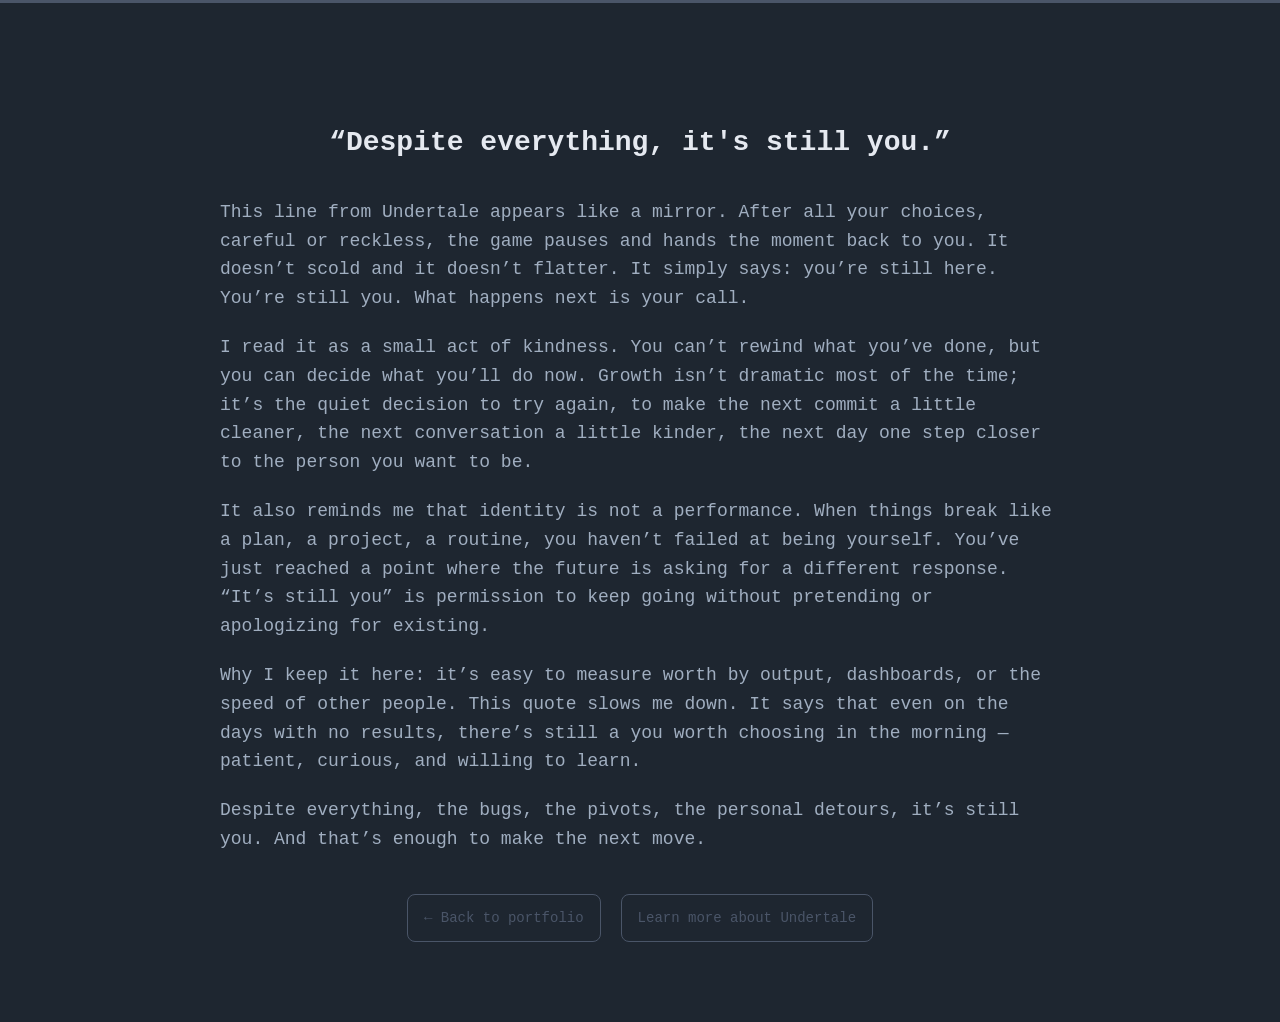
==== docs/quote-meaning.html @ e335073d "WIP - quote" ====
<!DOCTYPE html>
<html lang="en">
<head>
  <meta charset="UTF-8" />
  <meta name="viewport" content="width=device-width, initial-scale=1.0" />
  <title>Despite everything, it's still you — meaning</title>
  <link rel="stylesheet" href="../assets/css/index.css" />
  <link rel="preconnect" href="https://fonts.googleapis.com" />
  <link rel="preconnect" href="https://fonts.gstatic.com" crossorigin />
</head>
<body>
  <div class="progress-bar" style="width:100%"></div>
  <section class="about-section" style="padding-top: 120px; min-height: 100vh;">
    <div class="about-container" style="max-width: 840px; display:block;">
      <h1 class="section-title" style="text-align:center; margin-bottom: var(--space-lg);">“Despite everything, it's still you.”</h1>
      <p class="skills-text" style="font-size: 18px; color: var(--text-secondary);">
        This line from Undertale appears like a mirror. After all your choices, careful or reckless, the game pauses and hands the moment back to you. It doesn’t scold and it doesn’t flatter. It simply says: you’re still here. You’re still you. What happens next is your call.
      </p>
      <p class="skills-text" style="font-size: 18px; color: var(--text-secondary);">
        I read it as a small act of kindness. You can’t rewind what you’ve done, but you can decide what you’ll do now. Growth isn’t dramatic most of the time; it’s the quiet decision to try again, to make the next commit a little cleaner, the next conversation a little kinder, the next day one step closer to the person you want to be.
      </p>
      <p class="skills-text" style="font-size: 18px; color: var(--text-secondary);">
        It also reminds me that identity is not a performance. When things break like a plan, a project, a routine, you haven’t failed at being yourself. You’ve just reached a point where the future is asking for a different response. “It’s still you” is permission to keep going without pretending or apologizing for existing.
      </p>
      <p class="skills-text" style="font-size: 18px; color: var(--text-secondary);">
        Why I keep it here: it’s easy to measure worth by output, dashboards, or the speed of other people. This quote slows me down. It says that even on the days with no results, there’s still a you worth choosing in the morning — patient, curious, and willing to learn.
      </p>
      <p class="skills-text" style="font-size: 18px; color: var(--text-secondary);">
        Despite everything, the bugs, the pivots, the personal detours, it’s still you. And that’s enough to make the next move.
      </p>
      <div style="margin-top: var(--space-xl); display:flex; gap: var(--space-md); justify-content:center;">
        <a href="../index.html#quote" class="social-link" style="padding:12px 16px;">
          ← Back to portfolio
        </a>
        <a href="https://undertale.com" target="_blank" class="social-link" style="padding:12px 16px;">
          Learn more about Undertale
        </a>
      </div>
    </div>
  </section>
</body>
</html>
---- assets/css/index.css ----
.extra-goals {
    margin-top: var(--space-xl);
    max-width: 700px;
    margin-left: auto;
    margin-right: auto;
    background: rgba(136, 192, 208, 0.04);
    border: 1px dashed var(--accent);
    border-radius: 8px;
    padding: var(--space-lg);
    text-align: left;
}
.goals-title {
    font-size: 18px;
    color: var(--accent);
    margin-bottom: var(--space-sm);
    display: flex;
    align-items: center;
    gap: 10px;
}
.goals-title i {
    color: var(--accent);
}
.goals-desc {
    color: var(--text-secondary);
    font-size: 15px;
    margin: 0;
}
@import url('https://fonts.googleapis.com/css2?family=Fira+Code:wght@300..700&display=swap');

/* ========================================
   CSS VARIABLES
======================================== */
:root {
    /* Colors */
    --bg-primary: #1E2630;
    --bg-secondary: #2E3440;
    --text-primary: #e5e9f0;
    --text-secondary: #a0aec0;
    --text-muted: #4a5568;
    --accent: #88c0d0;
    --status: #00a743;
    --accent-dim: rgba(136, 192, 208, 0.15);
    
    /* Typography */
    --font-main: 'Fira Code', monospace;
    --fs-xs: 14px;
    --fs-sm: 16px;
    --fs-md: 18px;
    --fs-lg: 20px;
    --fs-xl: 32px;
    --fs-2xl: 56px;
    --fs-hero: 64px;
    
    /*quote area*/
    --font-dialogue: 'Press Start 2P', 'Fira Code', monospace;
    --dialogue-border: #ffffff;
    --dialogue-bg: #000000;

    /* Spacing */
    --space-xs: 8px;
    --space-sm: 16px;
    --space-md: 20px;
    --space-lg: 32px;
    --space-xl: 40px;
    --space-2xl: 80px;
    
    /* Layout */
    --padding-desktop: 200px;
    --padding-tablet: 100px;
    --padding-mobile: 40px;
    --section-margin: 160px;
    
    /* Transitions */
    --transition-fast: 0.1s ease-out;
    --transition-normal: 0.3s ease;
}

/* ========================================
   RESET & BASE
======================================== */
*, *::before, *::after {
    margin: 0;
    padding: 0;
    box-sizing: border-box;
}

html {
    scroll-behavior: smooth;
}

body {
    background-color: var(--bg-primary);
    min-height: 100vh;
    font-family: var(--font-main);
    color: var(--text-primary);
    line-height: 1.6;
}

a {
    text-decoration: none;
    color: inherit;
    transition: color var(--transition-normal);
}

a:hover {
    color: var(--accent);
}

/* ========================================
   PROGRESS BAR
======================================== */
.progress-bar {
    position: fixed;
    top: 0;
    left: 0;
    height: 3px;
    background: var(--text-muted);
    width: 0%;
    z-index: 1000;
    transition: width var(--transition-fast);
}

/* ========================================
   HEADER
======================================== */
header {
    position: fixed;
    top: 0;
    left: 0;
    right: 0;
    display: flex;
    justify-content: space-between;
    align-items: center;
    padding: var(--space-md) var(--padding-desktop);
    background: rgba(30, 38, 48, 0.9);
    backdrop-filter: blur(10px);
    z-index: 999;
    transition: background var(--transition-normal);
}

.logo {
    font-size: var(--fs-md);
    font-weight: 400;
    color: var(--text-muted);
}

nav {
    display: flex;
    gap: var(--space-lg);
}

nav a {
    font-size: var(--fs-sm);
    color: var(--text-muted);
}

nav a .nav-symbol {
    color: var(--accent);
}

/* ========================================
   SECTIONS (General)
======================================== */
.section {
    min-height: 100vh;
    display: flex;
    align-items: center;
    justify-content: center;
    margin-left: var(--section-margin);
    margin-right: var(--section-margin);
}

.section h2 {
    font-size: var(--fs-xl);
}

/* ========================================
   INTRO SECTION
======================================== */
.intro {
    min-height: 100vh;
    display: flex;
    flex-direction: row;
    justify-content: center;
    align-items: center;
    padding: 60px var(--padding-desktop) 40px;
    gap: var(--space-2xl);
}

.intro-left {
    flex: 0 1 auto;
}

.intro .name {
    font-size: var(--fs-hero);
    font-weight: 700;
    letter-spacing: -2px;
    line-height: 1.1;
}

.intro .role {
    font-size: var(--fs-sm);
    color: var(--accent);
    margin-top: var(--space-sm);
    font-weight: 400;
    text-transform: uppercase;
    letter-spacing: 2px;
    line-height: 1.6;
}

.intro .tagline {
    font-size: var(--fs-md);
    color: var(--text-secondary);
    margin-top: var(--space-lg);
    max-width: 500px;
    opacity: 0.9;
}

.cursor {
    color: var(--accent);
    animation: blink 1s step-start infinite;
}

@keyframes blink {
    50% { opacity: 0; }
}

/* Social Icons */
.socials {
    display: flex;
    gap: var(--space-md);
    margin-top: var(--space-lg);
    opacity: 0;
    transform: translateY(10px);
    transition: opacity 0.4s ease 0.2s, transform 0.4s ease 0.2s;
}

.socials.visible {
    opacity: 1;
    transform: translateY(0);
}

.socials a {
    color: var(--text-secondary);
    font-size: 32px;
    transition: color var(--transition-normal), transform var(--transition-normal);
}

.socials a:hover {
    color: var(--accent);
    transform: translateY(-3px);
}

/* ========================================
   TERMINAL WINDOW
======================================== */
.terminal-window {
    width: 420px;
    background: #0d1117;
    border: 1px solid #30363d;
    border-radius: 8px;
    font-family: var(--font-main);
    font-size: 13px;
    overflow: hidden;
    opacity: 0;
    transform: translateY(20px);
    transition: opacity 0.6s ease 0.8s, transform 0.6s ease 0.8s;
}

.terminal-window.visible {
    opacity: 1;
    transform: translateY(0);
}

.terminal-header {
    display: flex;
    align-items: center;
    gap: 8px;
    padding: 12px 16px;
    background: #161b22;
    border-bottom: 1px solid #30363d;
}

.terminal-dot {
    width: 12px;
    height: 12px;
    border-radius: 50%;
}

.terminal-dot.red { background: #ff5f56; }
.terminal-dot.yellow { background: #ffbd2e; }
.terminal-dot.green { background: #27c93f; }

.terminal-title {
    margin-left: 12px;
    color: #8b949e;
    font-size: 12px;
}

.terminal-body {
    padding: 16px;
    color: #c9d1d9;
    line-height: 1.5;
}

.terminal-cmd {
    margin: 0 0 12px 0;
}

.terminal-cmd .prompt {
    color: var(--accent);
    margin-right: 8px;
}

.ascii-art {
    color: var(--accent);
    font-size: 10px;
    line-height: 1.2;
    margin: 0 0 16px 0;
    white-space: pre;
}

.terminal-output {
    margin-bottom: 12px;
}

.system-info {
    display: flex;
    flex-direction: column;
    gap: 4px;
}

.system-info p {
    margin: 0;
    color: #c9d1d9;
}

.system-info .label {
    color: var(--accent);
    display: inline-block;
    min-width: 70px;
}

.status-available {
    color: var(--status);
}

.terminal-cursor {
    color: var(--accent);
    animation: blink 1s step-start infinite;
}

/* ========================================
   MAIN SECTION
======================================== */

/* Quote section - subtle citation style */
.quote-section {
    padding: var(--space-lg) var(--padding-desktop);
    padding-bottom: var(--space-2xl);
    text-align: center;
    position: relative;
    overflow: hidden;
}

.quote-label {
    font-size: 11px;
    color: var(--accent);
    text-transform: uppercase;
    letter-spacing: 3px;
    margin-bottom: var(--space-sm);
    opacity: 0.7;
}

.quote-link {
    display: inline-block;
    text-decoration: none;
    transition: opacity var(--transition-normal);
    position: relative;
    z-index: 2;
}

.quote-link:hover {
    opacity: 0.7;
}

.quote-text {
    font-size: var(--fs-xl);
    color: var(--text-secondary);
    font-style: italic;
    margin: 0;
}

.quote-source {
    font-size: var(--fs-xs);
    color: var(--text-muted);
    margin-top: var(--space-xs);
    opacity: 0.6;
}

/* (Removed ambient quote bubbles for a cleaner look) */

.skills-panel {
    color: var(--text-secondary);
    font-size: var(--fs-sm);
    line-height: 1.6;
    max-width: 520px;
}

.skills-title {
    margin: 0 0 var(--space-xs) 0;
    color: var(--accent);
    font-size: var(--fs-sm);
    letter-spacing: 0.8px;
    text-transform: uppercase;
    font-weight: 600;
}

.skills-text {
    margin: 0 0 var(--space-md) 0;
    font-size: 14px;
    color: var(--text-secondary);
}

/* Quote strip */
.quote-strip {
    background: var(--bg-secondary);
    border-top: 1px solid rgba(136,192,208,0.12);
    border-bottom: 1px solid rgba(136,192,208,0.12);
    padding: var(--space-sm) 0;
    margin-bottom: var(--space-xl);
}
.quote-inner {
    max-width: 1100px;
    margin: 0 auto;
    display: flex;
    align-items: center;
    justify-content: center;
    gap: var(--space-md);
    color: var(--text-secondary);
    font-size: var(--fs-sm);
    letter-spacing: 0.4px;
}
.flowey { color: var(--accent); font-weight: 700; }
.quote-text { color: var(--text-primary); }

/* About section */
.about-section {
    padding: var(--space-2xl) var(--padding-desktop);
    background-color: var(--bg-primary);
    border-top: 1px solid rgba(136, 192, 208, 0.1);
}

.about-container {
    max-width: 1000px;
    margin: 0 auto;
    display: flex;
    gap: var(--space-2xl);
    align-items: flex-start;
}

.about-left {
    flex-shrink: 0;
}

.profile-pic {
    width: 180px;
    height: 180px;
    border-radius: 8px;
    overflow: hidden;
    border: 2px solid var(--text-muted);
}

.profile-pic img {
    width: 100%;
    height: 100%;
    object-fit: cover;
}

.profile-placeholder {
    width: 100%;
    height: 100%;
    background: var(--bg-secondary);
    display: flex;
    align-items: center;
    justify-content: center;
    font-size: var(--fs-2xl);
    color: var(--text-muted);
    font-weight: 600;
}

.about-content {
    flex: 1;
}

.about-intro {
    font-size: var(--fs-lg);
    color: var(--text-primary);
    font-weight: 600;
    margin-bottom: var(--space-md);
}
.about-text {
    font-size: var(--fs-sm);
    color: var(--text-secondary);
    line-height: 1.7;
    margin-bottom: var(--space-sm);
}
.about-details {
    margin-top: var(--space-lg);
    padding-top: var(--space-md);
    border-top: 1px solid rgba(136, 192, 208, 0.1);
}
.detail-item {
    font-size: 13px;
    color: var(--text-secondary);
    margin-bottom: var(--space-xs);
    line-height: 1.5;
}
.detail-label {
    color: var(--accent);
    font-weight: 500;
    margin-right: 6px;
}

/* Responsive */
@media (max-width: 768px) {
    .about-container {
        flex-direction: column;
        align-items: center;
        text-align: center;
    }
    
    .profile-pic {
        width: 140px;
        height: 140px;
    }
    
    .about-details {
        text-align: left;
    }
}

/* ========================================
   INTERESTS SECTION - Games & Movies
======================================== */
/* Personal extra sections */
.about-extra-section {
    padding: var(--space-xl) var(--padding-desktop);
}

.extra-container {
    max-width: 1000px;
    margin: 0 auto;
    display: flex;
    flex-direction: column;
    gap: var(--space-lg);
}

.extra-title {
    font-size: 11px;
    color: var(--accent);
    text-transform: uppercase;
    letter-spacing: 3px;
    opacity: 0.75;
}

.extra-grid {
    display: grid;
    grid-template-columns: repeat(2, minmax(0, 1fr));
    gap: var(--space-lg);
}

.extra-card {
    border: 1px solid var(--text-muted);
    border-radius: 8px;
    padding: var(--space-lg);
    background: rgba(136, 192, 208, 0.04);
    transition: border-color var(--transition-normal), background var(--transition-normal);
}

.extra-card:hover {
    border-color: var(--accent);
    background: rgba(136, 192, 208, 0.06);
}

.extra-card-head {
    display: flex;
    align-items: center;
    gap: var(--space-sm);
    margin-bottom: var(--space-sm);
}

.extra-card-head i {
    color: var(--accent);
}

.extra-card h3 {
    margin: 0;
    font-size: 18px;
    color: var(--text-primary);
}

.extra-card p {
    color: var(--text-secondary);
    font-size: 14px;
}

.extra-card ul {
    margin-top: var(--space-sm);
    padding-left: 18px;
    color: var(--text-muted);
}

.extra-card li {
    margin: 6px 0;
}

@media (max-width: 900px) {
    .extra-grid { grid-template-columns: 1fr; }
}
.interests-section {
    padding: var(--space-xl) var(--padding-desktop);
    display: flex;
    flex-direction: column;
    gap: var(--space-xl);
}

.interest-group {
    text-align: center;
}

.interest-group .section-label {
    font-size: 11px;
    color: var(--accent);
    text-transform: uppercase;
    letter-spacing: 3px;
    margin-bottom: var(--space-lg);
    opacity: 0.7;
}

.interest-box {
    border: 1px solid var(--text-muted);
    border-radius: 8px;
    padding: var(--space-lg);
    background: rgba(136, 192, 208, 0.05);
    max-width: 900px;
    margin: 0 auto;
}

.interest-desc {
    color: var(--text-secondary);
    font-size: 14px;
    margin: 0 0 var(--space-md) 0;
}

.interest-container {
    display: flex;
    flex-wrap: wrap;
    justify-content: center;
    gap: var(--space-lg);
    max-width: 900px;
    margin: 0 auto;
}

/* Games - Grid boxes */
.games-grid {
    display: grid;
    grid-template-columns: repeat(auto-fit, minmax(120px, 1fr));
    max-width: 800px;
    gap: var(--space-lg);
}

/* Movies - Horizontal row */
.movies-row {
    display: flex;
    flex-wrap: nowrap;
    overflow-x: auto;
    gap: var(--space-lg);
    padding-bottom: var(--space-sm);
}

.interest-item {
    display: flex;
    flex-direction: column;
    align-items: center;
    gap: var(--space-xs);
    text-decoration: none;
}

.interest-item img {
    width: 110px;
    height: 110px;
    object-fit: cover;
    border-radius: 12px;
    border: 2px solid var(--text-muted);
    transition: transform var(--transition-normal), border-color var(--transition-normal);
    background: var(--bg-secondary);
}

/* Movie posters - taller aspect ratio */
.movie-item img {
    width: 100px;
    height: 150px;
    border-radius: 8px;
}

.interest-item:hover img {
    transform: scale(1.1);
    border-color: var(--accent);
}

.interest-item span {
    font-size: 12px;
    color: var(--text-muted);
    transition: color var(--transition-normal);
    text-align: center;
}

.interest-item:hover span {
    color: var(--accent);
}

/* Responsive interests */
@media (max-width: 768px) {
    .interest-item img {
        width: 80px;
        height: 80px;
    }
    
    .interest-container {
        gap: var(--space-md);
    }
}

/* ========================================
   TECH STACK SECTION
======================================== */
.tech-section {
    padding: var(--space-xl) var(--padding-desktop);
}

.tech-container {
    max-width: 800px;
    margin: 0 auto;
    display: flex;
    flex-direction: column;
    gap: var(--space-xl);
}

.section-title {
    font-size: 28px;
    color: var(--text-primary);
    text-align: center;
    font-weight: 600;
    margin-bottom: var(--space-sm);
}

.tech-group {
    text-align: center;
}

.tech-group .section-label {
    font-size: 11px;
    color: var(--accent);
    text-transform: uppercase;
    letter-spacing: 3px;
    margin-bottom: var(--space-lg);
    opacity: 0.7;
}

.tech-grid {
    display: flex;
    flex-wrap: wrap;
    justify-content: center;
    gap: var(--space-md);
}

.tech-item {
    display: flex;
    align-items: center;
    gap: 12px;
    padding: 18px 28px;
    border: 1px solid var(--text-muted);
    border-radius: 10px;
    font-size: 17px;
    color: var(--text-muted);
    background: transparent;
    transition: all var(--transition-normal);
    cursor: pointer;
    text-decoration: none;
}

.tech-item i:first-child {
    font-size: 28px;
    transition: color var(--transition-normal);
}

.tech-item:hover {
    border-color: var(--brand-color, var(--accent));
    color: var(--text-primary);
    background: rgba(136, 192, 208, 0.05);
    box-shadow: 0 0 12px color-mix(in srgb, var(--brand-color, var(--accent)) 40%, transparent);
}

.tech-item:hover i:first-child {
    color: var(--brand-color, var(--accent));
}

.tech-disclaimer {
    display: flex;
    align-items: center;
    justify-content: center;
    gap: 8px;
    font-size: 12px;
    color: var(--text-muted);
    opacity: 0.6;
    margin-top: var(--space-lg);
}

.tech-disclaimer .gray-box {
    display: inline-block;
    width: 16px;
    height: 16px;
    border: 1px dashed var(--text-muted);
    border-radius: 4px;
    opacity: 0.7;
}

/* Under construction / still learning */
.tech-item.learning {
    border-style: dashed;
    opacity: 0.7;
}

.tech-item.learning i {
    font-size: 10px;
    margin-left: 6px;
    color: #ebcb8b;
}

.tech-item.learning:hover {
    opacity: 1;
    border-color: #ebcb8b;
    color: #ebcb8b;
    box-shadow: 0 0 10px rgba(235, 203, 139, 0.3);
}

/* Responsive tech */
@media (max-width: 768px) {
    .tech-item {
        font-size: 12px;
        padding: 6px 12px;
    }
}

/* ========================================
   WORKS SECTION - Console Style
======================================== */
.works-section {
    padding: var(--space-xl) 0;
}

.works-transition {
    text-align: center;
    padding: var(--space-lg) var(--padding-desktop);
    display: flex;
    flex-direction: column;
    align-items: center;
    gap: var(--space-xs);
}

.transition-line {
    font-size: 12px;
    color: var(--text-muted);
    opacity: 0.4;
    letter-spacing: 2px;
}

.transition-text {
    font-size: 14px;
    color: var(--accent);
    font-weight: 500;
}

.works-container {
    max-width: 100%;
    margin: 0 auto;
    padding: 0 var(--padding-desktop);
}

.works-container .terminal-header-bar {
    border-radius: 8px 8px 0 0;
}

.works-content {
    background: var(--terminal-bg);
    border: 1px solid var(--text-muted);
    border-top: none;
    border-radius: 0 0 8px 8px;
    padding: var(--space-lg);
}

.console-prompt {
    font-size: 14px;
    color: var(--text-muted);
    margin-bottom: var(--space-lg);
}

.console-prompt .prompt-symbol {
    color: var(--accent);
    margin-right: var(--space-xs);
}

.project-cards {
    display: flex;
    flex-direction: row;
    gap: var(--space-md);
    margin-bottom: var(--space-lg);
    overflow-x: auto;
}

.project-card {
    display: flex;
    flex-direction: column;
    gap: var(--space-sm);
    background: transparent;
    border: 1px solid var(--text-muted);
    border-radius: 8px;
    padding: var(--space-md);
    text-decoration: none;
    transition: border-color var(--transition-normal);
    min-width: 280px;
    max-width: 320px;
    flex-shrink: 0;
}

.project-card:hover {
    border-color: var(--accent);
}

.card-preview {
    width: 100%;
    border-radius: 6px;
    overflow: hidden;
    margin-bottom: var(--space-xs);
}

.card-preview img {
    width: 100%;
    height: auto;
    display: block;
    transition: transform var(--transition-normal);
}

.project-card:hover .card-preview img {
    transform: scale(1.02);
}

.card-header {
    display: flex;
    align-items: center;
    gap: var(--space-sm);
}

.card-header i {
    color: var(--accent);
    font-size: 16px;
}

.card-title {
    color: var(--text-primary);
    font-weight: 500;
    font-size: 14px;
}

.card-desc {
    color: var(--text-muted);
    font-size: 13px;
    line-height: 1.5;
    flex: 1;
}

.card-footer {
    display: flex;
    justify-content: space-between;
    align-items: center;
    margin-top: auto;
}

.card-tags {
    display: flex;
    gap: var(--space-xs);
}

.read-more {
    font-size: 11px;
    color: var(--accent);
    opacity: 0.7;
    transition: opacity var(--transition-normal);
}

.read-more i {
    font-size: 10px;
    margin-left: 4px;
}

.project-card:hover .read-more {
    opacity: 1;
}

.tag {
    font-size: 11px;
    padding: 2px 8px;
    background: rgba(136, 192, 208, 0.1);
    color: var(--accent);
    border-radius: 4px;
}

.console-output {
    font-size: 13px;
    color: var(--text-muted);
}

.console-output .output-count {
    color: var(--accent);
}

/* GitHub CTA box */
.github-cta {
    margin-top: var(--space-md);
    padding: var(--space-md);
    border: 1px dashed var(--text-muted);
    border-radius: 8px;
    display: flex;
    align-items: center;
    justify-content: space-between;
    gap: var(--space-md);
    background: rgba(136, 192, 208, 0.05);
}

.github-cta .cta-text {
    font-size: 13px;
    color: var(--text-secondary);
}

.github-cta .cta-link {
    display: inline-flex;
    align-items: center;
    gap: 8px;
    padding: 8px 14px;
    border: 1px solid var(--accent);
    border-radius: 6px;
    color: var(--accent);
    text-decoration: none;
    transition: all var(--transition-normal);
}

.github-cta .cta-link:hover {
    background: rgba(136, 192, 208, 0.1);
    box-shadow: 0 0 12px rgba(136, 192, 208, 0.2);
}

@media (max-width: 768px) {
    .github-cta {
        flex-direction: column;
        align-items: flex-start;
    }
}
/* Responsive works */
@media (max-width: 768px) {
    .project-card {
        flex-direction: column;
        align-items: flex-start;
    }
    
    .card-header {
        min-width: auto;
    }
    
    .works-content {
        padding: var(--space-md);
    }
}

/* ========================================
   RESPONSIVENESS
======================================== */

/* Tablet */
@media (max-width: 1024px) {
    :root {
        --padding-desktop: var(--padding-tablet);
        --fs-hero: 48px;
        --fs-2xl: 40px;
    }
    
    .intro {
        gap: var(--space-xl);
    }
    
    nav {
        gap: var(--space-md);
    }
    
    nav a {
        font-size: var(--fs-xs);
    }
}

/* Mobile */
@media (max-width: 768px) {
    :root {
        --padding-desktop: var(--padding-mobile);
        --fs-hero: 36px;
        --fs-2xl: 32px;
        --section-margin: 40px;
    }
    
    header {
        flex-direction: column;
        gap: var(--space-md);
    }
    
    nav {
        gap: var(--space-sm);
    }
    
    nav a {
        font-size: var(--fs-xs);
    }
    
    .logo {
        font-size: var(--fs-sm);
    }

    .intro {
        flex-direction: column;
        text-align: center;
        align-items: center;
        gap: var(--space-lg);
    }

    .intro-left {
        display: flex;
        flex-direction: column;
        align-items: center;
    }

    .intro .name {
        letter-spacing: -1px;
    }

    .intro .tagline {
        font-size: var(--fs-sm);
    }

    .terminal-window {
        width: 100%;
        max-width: 360px;
    }

    .ascii-art {
        font-size: 8px;
    }

    .socials {
        justify-content: center;
    }
}

/* ========================================
   PROJECT MODAL
======================================== */
.project-modal {
    position: fixed;
    top: 0;
    left: 0;
    width: 100%;
    height: 100%;
    background: rgba(0, 0, 0, 0.7);
    display: flex;
    align-items: center;
    justify-content: center;
    z-index: 1000;
    opacity: 0;
    visibility: hidden;
    transition: all var(--transition-normal);
}

.project-modal.active {
    opacity: 1;
    visibility: visible;
}

.modal-content {
    background: var(--bg-primary);
    border: 1px solid var(--text-muted);
    border-radius: 8px;
    max-width: 600px;
    width: 90%;
    max-height: 85vh;
    overflow-y: auto;
    position: relative;
    padding-right: 0;
}

/* Custom scrollbar - WebKit (Chrome, Safari, Edge) */
.modal-content::-webkit-scrollbar {
    width: 8px;
}

.modal-content::-webkit-scrollbar-track {
    background: transparent;
}

.modal-content::-webkit-scrollbar-thumb {
    background: var(--text-muted);
    border-radius: 4px;
    transition: background var(--transition-normal);
}

.modal-content::-webkit-scrollbar-thumb:hover {
    background: var(--accent);
}

/* Firefox scrollbar */
.modal-content {
    scrollbar-color: var(--text-muted) transparent;
    scrollbar-width: thin;
}

.modal-dot {
    width: 14px;
    height: 14px;
    border-radius: 50%;
    border: none;
    cursor: pointer;
    transition: all var(--transition-normal);
    position: relative;
}

.modal-dot.red {
    background: #ff5f57;
}

.modal-dot.red:hover {
    background: #ff6b66;
    box-shadow: 0 0 8px rgba(255, 95, 87, 0.4);
}

.modal-dot.red::after {
    content: '×';
    position: absolute;
    top: 50%;
    left: 50%;
    transform: translate(-50%, -50%);
    color: var(--bg-primary);
    font-size: 10px;
    font-weight: bold;
    opacity: 0;
    transition: opacity var(--transition-normal);
}

.modal-dot.red:hover::after {
    opacity: 1;
}

.modal-dot.yellow {
    background: #ffbd2e;
}

.modal-dot.yellow:hover {
    background: #ffcd4d;
    box-shadow: 0 0 8px rgba(255, 189, 46, 0.4);
}

.modal-dot.green {
    background: #28c940;
}

.modal-dot.green:hover {
    background: #38d950;
    box-shadow: 0 0 8px rgba(40, 201, 64, 0.4);
}

.modal-dot.green::after {
    content: '+';
    position: absolute;
    top: 50%;
    left: 50%;
    transform: translate(-50%, -55%);
    color: var(--bg-primary);
    font-size: 12px;
    font-weight: 700;
}

/* Minimize animation */
.project-modal.minimized .modal-body {
    animation: minimizeOut 0.3s ease-out forwards;
}

.project-modal.minimized .modal-content {
    max-height: 50px;
    overflow: hidden;
}

/* Maximize animation */
.project-modal.maximized .modal-content {
    max-width: 90vw;
    max-height: 90vh;
}

@keyframes minimizeOut {
    0% {
        opacity: 1;
        transform: scaleY(1);
        height: auto;
    }
    100% {
        opacity: 0;
        transform: scaleY(0);
        height: 0;
    }
}

.modal-header-bar {
    display: flex;
    align-items: center;
    gap: var(--space-sm);
    padding: var(--space-sm) var(--space-md);
    background: var(--bg-secondary);
    border-bottom: 1px solid var(--text-muted);
    border-radius: 8px 8px 0 0;
}

.modal-header-bar .terminal-dot {
    width: 12px;
    height: 12px;
    border-radius: 50%;
}

.modal-header-bar .terminal-dot.red {
    background: #ff5f57;
}

.modal-header-bar .terminal-dot.yellow {
    background: #ffbd2e;
}

.modal-header-bar .terminal-dot.green {
    background: #28c940;
}

.modal-title {
    font-size: 12px;
    color: var(--text-muted);
    margin-left: auto;
}

.modal-body {
    padding: var(--space-lg);
    display: flex;
    flex-direction: column;
    gap: var(--space-lg);
}

.modal-preview {
    width: 100%;
    border-radius: 6px;
    overflow: hidden;
    border: 1px solid var(--text-muted);
}

.modal-preview img {
    width: 100%;
    height: auto;
    display: block;
}

.modal-info {
    display: flex;
    flex-direction: column;
    gap: var(--space-lg);
}

.modal-header-info {
    display: flex;
    justify-content: space-between;
    align-items: flex-start;
}

.modal-project-title {
    font-size: 22px;
    color: var(--text-primary);
    margin: 0;
    font-weight: 600;
}

.modal-project-subtitle {
    font-size: 12px;
    color: var(--accent);
    text-transform: uppercase;
    letter-spacing: 1px;
    margin: 4px 0 0 0;
    opacity: 0.8;
}

.modal-project-desc {
    font-size: 14px;
    color: var(--text-muted);
    line-height: 1.7;
    margin: 0;
}

.modal-learnings-section {
    padding: var(--space-md);
    background: rgba(136, 192, 208, 0.05);
    border: 1px dashed var(--text-muted);
    border-radius: 6px;
}

.modal-learnings-label {
    font-size: 12px;
    color: var(--accent);
    text-transform: uppercase;
    letter-spacing: 1px;
    margin: 0 0 var(--space-sm) 0;
}

.modal-learnings-list {
    list-style: none;
    padding: 0;
    margin: 0;
}

.modal-learnings-list li {
    font-size: 13px;
    color: var(--text-muted);
    padding: 6px 0;
    padding-left: 16px;
    position: relative;
}

.modal-learnings-list li:before {
    content: '→';
    position: absolute;
    left: 0;
    color: var(--accent);
    font-weight: bold;
}

.modal-tags {
    display: flex;
    flex-wrap: wrap;
    gap: var(--space-xs);
}

.modal-buttons {
    display: flex;
    gap: var(--space-md);
    align-items: center;
    justify-content: flex-start;
}

.modal-button {
    display: inline-flex;
    align-items: center;
    justify-content: center;
    gap: 8px;
    padding: 8px 14px;
    background: transparent;
    border: 1px solid var(--accent);
    border-radius: 4px;
    color: var(--accent);
    text-decoration: none;
    font-size: 13px;
    transition: all var(--transition-normal);
    white-space: nowrap;
    height: fit-content;
}

.modal-button:hover {
    background: rgba(136, 192, 208, 0.1);
    box-shadow: 0 0 12px rgba(136, 192, 208, 0.3);
}

.modal-button-secondary {
    border-color: var(--text-muted);
    color: var(--text-muted);
}

.modal-button-secondary:hover {
    border-color: var(--accent);
    color: var(--accent);
    box-shadow: 0 0 12px rgba(136, 192, 208, 0.2);
}

.modal-button i {
    font-size: 11px;
    flex-shrink: 0;
}

/* Responsive modal */
@media (max-width: 768px) {
    .modal-content {
        width: 95%;
        max-height: 90vh;
    }
    
    .modal-project-title {
        font-size: 18px;
    }
    
    .modal-project-desc {
        font-size: 13px;
    }
}

/* ========================================
   CONTACTS SECTION
======================================== */
.contacts-section {
    padding: var(--space-2xl) var(--padding-desktop);
}

.contacts-container {
    max-width: 800px;
    margin: 0 auto;
    text-align: center;
}

.contacts-container .extra-title {
    text-align: center;
    margin-bottom: var(--space-xl);
}

.contact-grid {
    display: grid;
    grid-template-columns: repeat(auto-fit, minmax(320px, 1fr));
    gap: var(--space-lg);
    margin-bottom: var(--space-2xl);
    max-width: 700px;
    margin-left: auto;
    margin-right: auto;
}

.contact-card {
    display: flex;
    align-items: center;
    gap: var(--space-lg);
    padding: var(--space-lg) var(--space-xl);
    border: 1px solid var(--text-muted);
    border-radius: 8px;
    background: rgba(136, 192, 208, 0.04);
    text-decoration: none;
    transition: all var(--transition-normal);
    cursor: pointer;
    font-family: var(--font-main);
    color: inherit;
    width: 100%;
    text-align: left;
    position: relative;
}

.contact-card:hover {
    border-color: var(--accent);
    background: rgba(136, 192, 208, 0.08);
    transform: translateY(-2px);
}

.contact-card:active {
    transform: translateY(0);
}

.contact-card:hover .copy-hint {
    opacity: 1;
}

.contact-card.copied {
    border-color: var(--status);
    background: rgba(136, 192, 208, 0.12);
}

.contact-card.copied .copy-hint {
    color: var(--status);
    opacity: 1;
    font-weight: 600;
}

.contact-card i {
    font-size: 28px;
    color: var(--accent);
    flex-shrink: 0;
    width: 40px;
    text-align: center;
}

.contact-info {
    display: flex;
    flex-direction: column;
    gap: 4px;
    text-align: left;
    flex: 1;
}

.copy-hint {
    display: none;
}

.copy-toast {
    position: absolute;
    left: 50%;
    top: 50%;
    transform: translate(-50%, -50%) scale(0.95);
    background: rgba(30, 38, 48, 0.95);
    border: 1px solid var(--accent);
    color: var(--text-primary);
    padding: 12px 16px;
    border-radius: 10px;
    font-size: 13px;
    letter-spacing: 0.5px;
    opacity: 0;
    pointer-events: none;
    box-shadow: 0 12px 32px rgba(0, 0, 0, 0.35), 0 0 0 1px rgba(136, 192, 208, 0.12);
    transition: all var(--transition-normal);
    backdrop-filter: blur(6px);
}

.copy-toast.visible {
    opacity: 1;
    transform: translate(-50%, -50%) scale(1);
}

.contact-label {
    font-size: 12px;
    color: var(--accent);
    text-transform: uppercase;
    letter-spacing: 1px;
}

.contact-user {
    font-size: 14px;
    color: var(--text-secondary);
}

.social-grid {
    display: flex;
    flex-wrap: wrap;
    gap: var(--space-lg);
    justify-content: center;
    max-width: 800px;
    margin: 0 auto;
}

.social-link {
    display: flex;
    align-items: center;
    gap: 10px;
    padding: 12px 20px;
    border: 1px solid var(--text-muted);
    border-radius: 8px;
    color: var(--text-muted);
    text-decoration: none;
    font-size: 14px;
    transition: all var(--transition-normal);
}

.social-link:hover {
    border-color: var(--accent);
    color: var(--accent);
    background: rgba(136, 192, 208, 0.05);
}

.social-link i {
    font-size: 18px;
}

@media (max-width: 768px) {
    .contact-grid {
        grid-template-columns: 1fr;
    }
    
    .social-grid {
        justify-content: flex-start;
    }
}
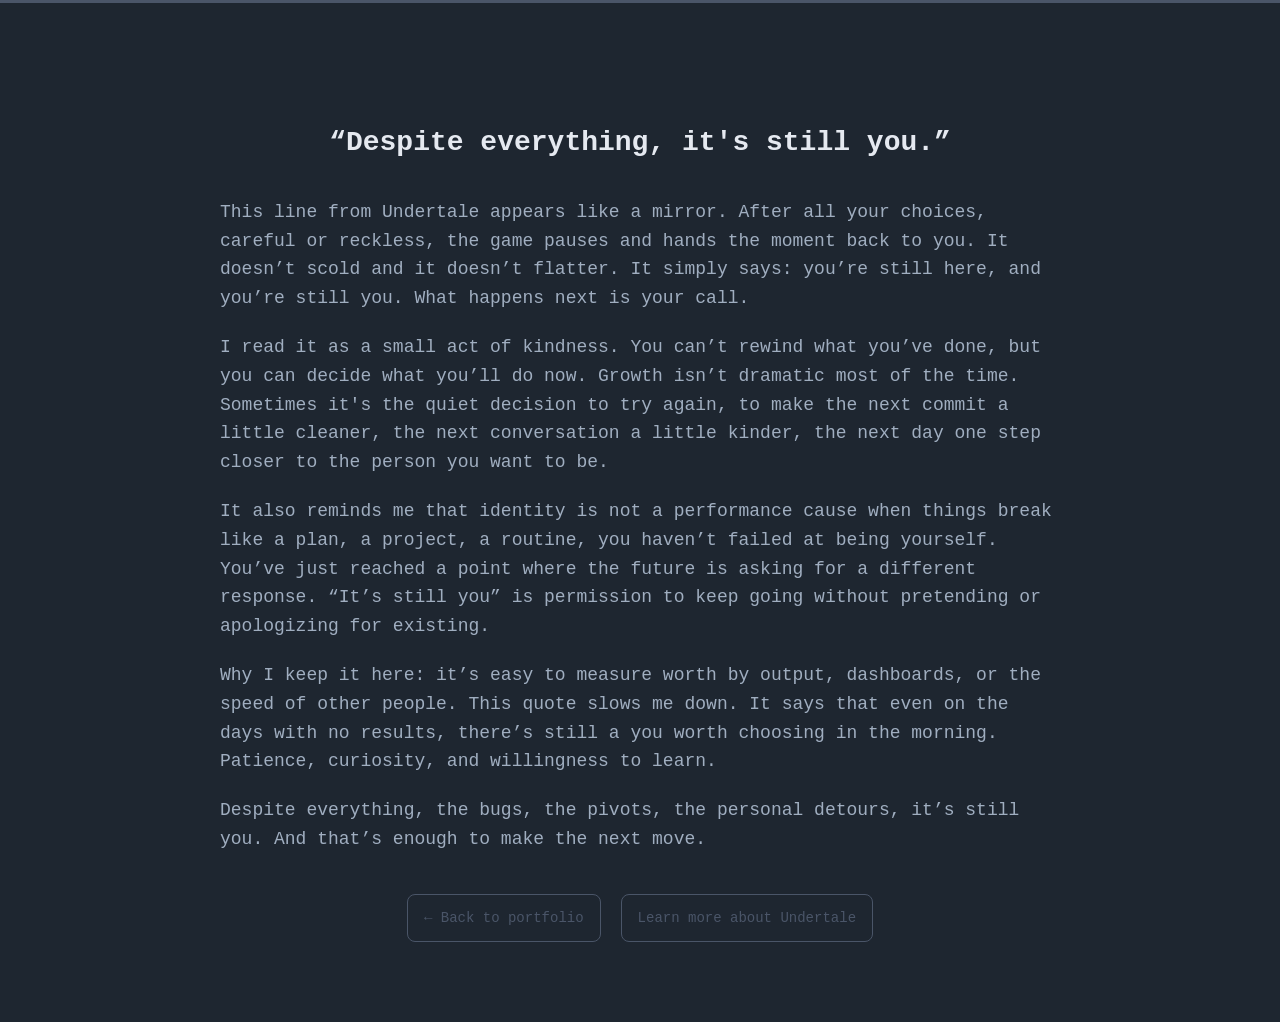
==== commit dadf0c93: "Clean some codes" ====
--- a/docs/quote-meaning.html
+++ b/docs/quote-meaning.html
@@ -3,8 +3,10 @@
 <head>
   <meta charset="UTF-8" />
   <meta name="viewport" content="width=device-width, initial-scale=1.0" />
-  <title>Despite everything, it's still you — meaning</title>
+  <title>Despite everything, it's still you</title>
   <link rel="stylesheet" href="../assets/css/index.css" />
+  <link rel="icon" type="image/svg+xml" href="../assets/images/favicon-folder.svg" />
+  <link rel="mask-icon" href="../assets/images/favicon-folder.svg" color="#88c0d0" />
   <link rel="preconnect" href="https://fonts.googleapis.com" />
   <link rel="preconnect" href="https://fonts.gstatic.com" crossorigin />
 </head>
@@ -14,16 +16,17 @@
     <div class="about-container" style="max-width: 840px; display:block;">
       <h1 class="section-title" style="text-align:center; margin-bottom: var(--space-lg);">“Despite everything, it's still you.”</h1>
       <p class="skills-text" style="font-size: 18px; color: var(--text-secondary);">
-        This line from Undertale appears like a mirror. After all your choices, careful or reckless, the game pauses and hands the moment back to you. It doesn’t scold and it doesn’t flatter. It simply says: you’re still here. You’re still you. What happens next is your call.
+        This line from Undertale appears like a mirror. After all your choices, careful or reckless, the game pauses and hands the moment back to you. It doesn’t scold and it doesn’t flatter. It simply says: you’re still here, and you’re still you. What happens next is your call.
       </p>
       <p class="skills-text" style="font-size: 18px; color: var(--text-secondary);">
-        I read it as a small act of kindness. You can’t rewind what you’ve done, but you can decide what you’ll do now. Growth isn’t dramatic most of the time; it’s the quiet decision to try again, to make the next commit a little cleaner, the next conversation a little kinder, the next day one step closer to the person you want to be.
+        I read it as a small act of kindness. You can’t rewind what you’ve done, but you can decide what you’ll do now. 
+        Growth isn’t dramatic most of the time. Sometimes it's the quiet decision to try again, to make the next commit a little cleaner, the next conversation a little kinder, the next day one step closer to the person you want to be.
       </p>
       <p class="skills-text" style="font-size: 18px; color: var(--text-secondary);">
-        It also reminds me that identity is not a performance. When things break like a plan, a project, a routine, you haven’t failed at being yourself. You’ve just reached a point where the future is asking for a different response. “It’s still you” is permission to keep going without pretending or apologizing for existing.
+        It also reminds me that identity is not a performance cause when things break like a plan, a project, a routine, you haven’t failed at being yourself. You’ve just reached a point where the future is asking for a different response. “It’s still you” is permission to keep going without pretending or apologizing for existing.
       </p>
       <p class="skills-text" style="font-size: 18px; color: var(--text-secondary);">
-        Why I keep it here: it’s easy to measure worth by output, dashboards, or the speed of other people. This quote slows me down. It says that even on the days with no results, there’s still a you worth choosing in the morning — patient, curious, and willing to learn.
+        Why I keep it here: it’s easy to measure worth by output, dashboards, or the speed of other people. This quote slows me down. It says that even on the days with no results, there’s still a you worth choosing in the morning. Patience, curiosity, and willingness to learn.
       </p>
       <p class="skills-text" style="font-size: 18px; color: var(--text-secondary);">
         Despite everything, the bugs, the pivots, the personal detours, it’s still you. And that’s enough to make the next move.
--- a/assets/css/index.css
+++ b/assets/css/index.css
@@ -96,6 +96,32 @@
     line-height: 1.6;
 }
 
+/* Custom Scrollbar */
+::-webkit-scrollbar {
+    width: 10px;
+    height: 10px;
+}
+
+::-webkit-scrollbar-track {
+    background: var(--bg-secondary);
+}
+
+::-webkit-scrollbar-thumb {
+    background: var(--text-muted);
+    border-radius: 5px;
+    border: 2px solid var(--bg-secondary);
+}
+
+::-webkit-scrollbar-thumb:hover {
+    background: var(--accent);
+}
+
+/* Firefox scrollbar */
+* {
+    scrollbar-width: thin;
+    scrollbar-color: var(--text-muted) var(--bg-secondary);
+}
+
 a {
     text-decoration: none;
     color: inherit;
@@ -1684,3 +1710,97 @@
         justify-content: flex-start;
     }
 }
+
+/* ========================================
+   FOOTER
+======================================== */
+.site-footer {
+    padding: var(--space-xl) var(--padding-desktop);
+    border-top: 1px solid rgba(136, 192, 208, 0.1);
+    text-align: center;
+}
+
+.footer-content {
+    max-width: 800px;
+    margin: 0 auto;
+}
+
+.footer-text {
+    font-size: 14px;
+    color: var(--text-secondary);
+    margin-bottom: var(--space-xs);
+}
+
+.footer-copy {
+    font-size: 12px;
+    color: var(--text-muted);
+}
+
+/* ========================================
+   CV PREVIEW SECTION
+======================================== */
+.cv-preview-section {
+    margin-top: var(--space-2xl);
+    text-align: center;
+}
+
+.cv-preview-wrapper {
+    max-width: 800px;
+    margin: 0 auto var(--space-lg);
+    border: 1px solid var(--text-muted);
+    border-radius: 10px;
+    overflow: hidden;
+    background: #0d1117;
+    box-shadow: 0 8px 32px rgba(0, 0, 0, 0.3);
+}
+
+.cv-preview-header {
+    display: flex;
+    align-items: center;
+    gap: 10px;
+    padding: 12px 16px;
+    background: #161b22;
+    border-bottom: 1px solid var(--text-muted);
+    font-size: 13px;
+    color: var(--text-secondary);
+}
+
+.cv-preview-header i {
+    color: #e34f26;
+    font-size: 16px;
+}
+
+.cv-preview-frame {
+    width: 100%;
+    height: 600px;
+    border: none;
+    background: #fff;
+}
+
+.cv-actions {
+    display: flex;
+    gap: var(--space-md);
+    justify-content: center;
+    flex-wrap: wrap;
+}
+
+.cv-download-link {
+    display: inline-flex;
+    align-items: center;
+    gap: 8px;
+    padding: 12px 24px;
+    border: 1px solid var(--accent);
+    border-radius: 6px;
+    font-size: 14px;
+    color: var(--accent);
+    background: transparent;
+    text-decoration: none;
+    transition: all var(--transition-normal);
+}
+
+.cv-download-link:hover {
+    background: var(--accent);
+    color: var(--bg-primary);
+    transform: translateY(-2px);
+    box-shadow: 0 4px 12px rgba(136, 192, 208, 0.25);
+}
